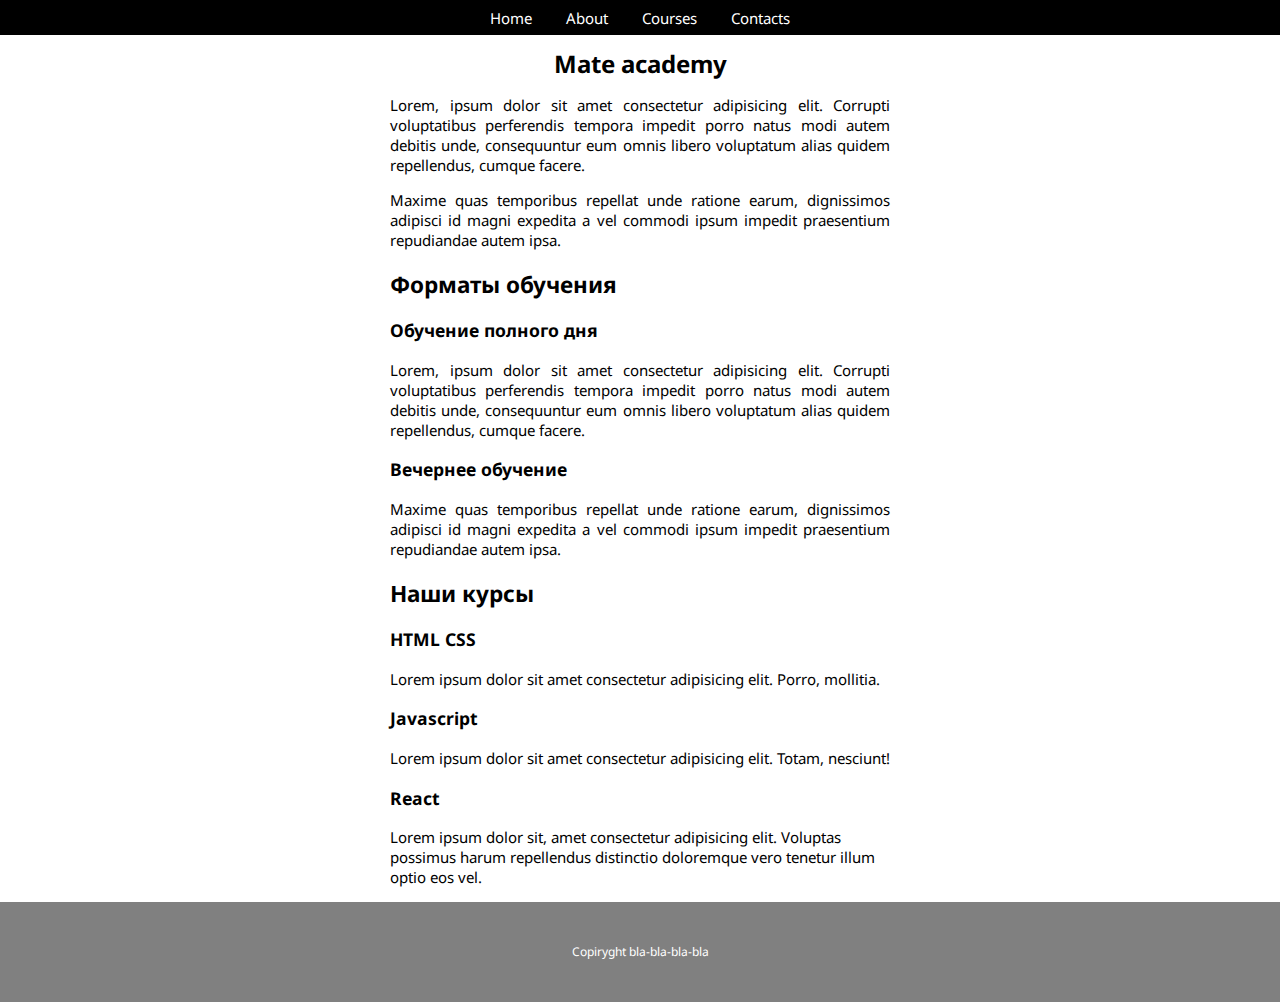
==== Third-fourth lesson/index.html @ 7d211947 "Lesson3-5" ====
<!DOCTYPE html>
<html lang="en">
<head>
    <meta charset="UTF-8">
    <meta http-equiv="X-UA-Compatible" content="IE=edge">
    <meta name="viewport" content="width=device-width, initial-scale=1.0">
    <title>Document</title>
    <link rel="stylesheet" href="style.css">
    <link rel="preconnect" href="https://fonts.googleapis.com">
    <link rel="preconnect" href="https://fonts.gstatic.com" crossorigin>
    <link href="https://fonts.googleapis.com/css2?family=Noto+Sans:ital,wght@0,400;0,700;1,400;1,700&display=swap" rel="stylesheet">
</head>
<body>
    <header>
        <nav class="nav">
            <a class="nav__link" href="index.html">Home</a>
            <a class="nav__link" href="about.html">About</a>
            <a class="nav__link" href="courses.html">Courses</a>
            <a class="nav__link" href="contacts.html">Contacts</a>
        </nav>
    </header>
    
    <main class="container">
        <h1 class="title">Mate academy</h1>

        <section>
            <p class="text">
                Lorem, ipsum dolor sit amet consectetur adipisicing elit. Corrupti voluptatibus perferendis tempora impedit porro natus modi autem debitis unde, consequuntur eum omnis libero voluptatum alias quidem repellendus, cumque facere.
            </p>
            <p class="text">
                Maxime quas temporibus repellat unde ratione earum, dignissimos adipisci id magni expedita a vel commodi ipsum impedit praesentium repudiandae autem ipsa.
            </p>
        </section>
        <section>
            <h2>Форматы обучения</h2>
            <article>
                <h3>Обучение полного дня</h3>
                <p class="text">
                    Lorem, ipsum dolor sit amet consectetur adipisicing elit. Corrupti voluptatibus perferendis tempora impedit porro natus modi autem debitis unde, consequuntur eum omnis libero voluptatum alias quidem repellendus, cumque facere.
                </p>
            </article>
            <article>
                <h3>Вечернее обучение</h3>
                <p class="text">
                    Maxime quas temporibus repellat unde ratione earum, dignissimos adipisci id magni expedita a vel commodi ipsum impedit praesentium repudiandae autem ipsa.
                </p>
            </article>
        </section>
        <section>
            <h2>Наши курсы</h2>
        
            <article>
                <h3>HTML CSS</h3>
                <p>
                    Lorem ipsum dolor sit amet consectetur adipisicing elit. Porro, mollitia.
                </p>
            </article>
            <article>
                <h3>Javascript</h3>
                <p>
                    Lorem ipsum dolor sit amet consectetur adipisicing elit. Totam, nesciunt!
                </p>
            </article>
            <article>
                <h3>React</h3>
                <p>
                    Lorem ipsum dolor sit, amet consectetur adipisicing elit. Voluptas possimus harum repellendus distinctio doloremque vero tenetur illum optio eos vel.
                </p>
            </article>
        </section>
    </main>
    


    <footer class="footer"> 
        Copiryght bla-bla-bla-bla
    </footer>
</body>
</html>
---- Third-fourth lesson/style.css ----
/* @font-face {
    font-family: Roboto;
    src: url(fonts/Toboto-Regular.ttf);
} */
html {
    font-family: 'Noto Sans', sans-serif;
    font-size: 12px;
}

body {
    margin: 0;
}

.nav {
    font-size: 1.25rem;
    padding: 0.5em 0;
    text-align: center;
    background-color: black;
}

.nav__link {
    margin: 0 1em;
    color: white;
    text-decoration: none;

}
.container {
    font-size: 1.25rem;
    width: 500px;
    margin: 0 auto;
}

.text {
    text-align: justify;
}

.title {
    font-size: 2rem;
    margin: 0.5em 0;
    text-align: center;
}

.subtitle {
    text-align: center;
}

.footer {
    height: 100px;
    
    line-height: 100px;
    text-align: center;
    background-color: rgb(30%, 10%, 50%);
    background-color: rgb(40, 40, 40);
    background-color: #808080;
    color: white;
}
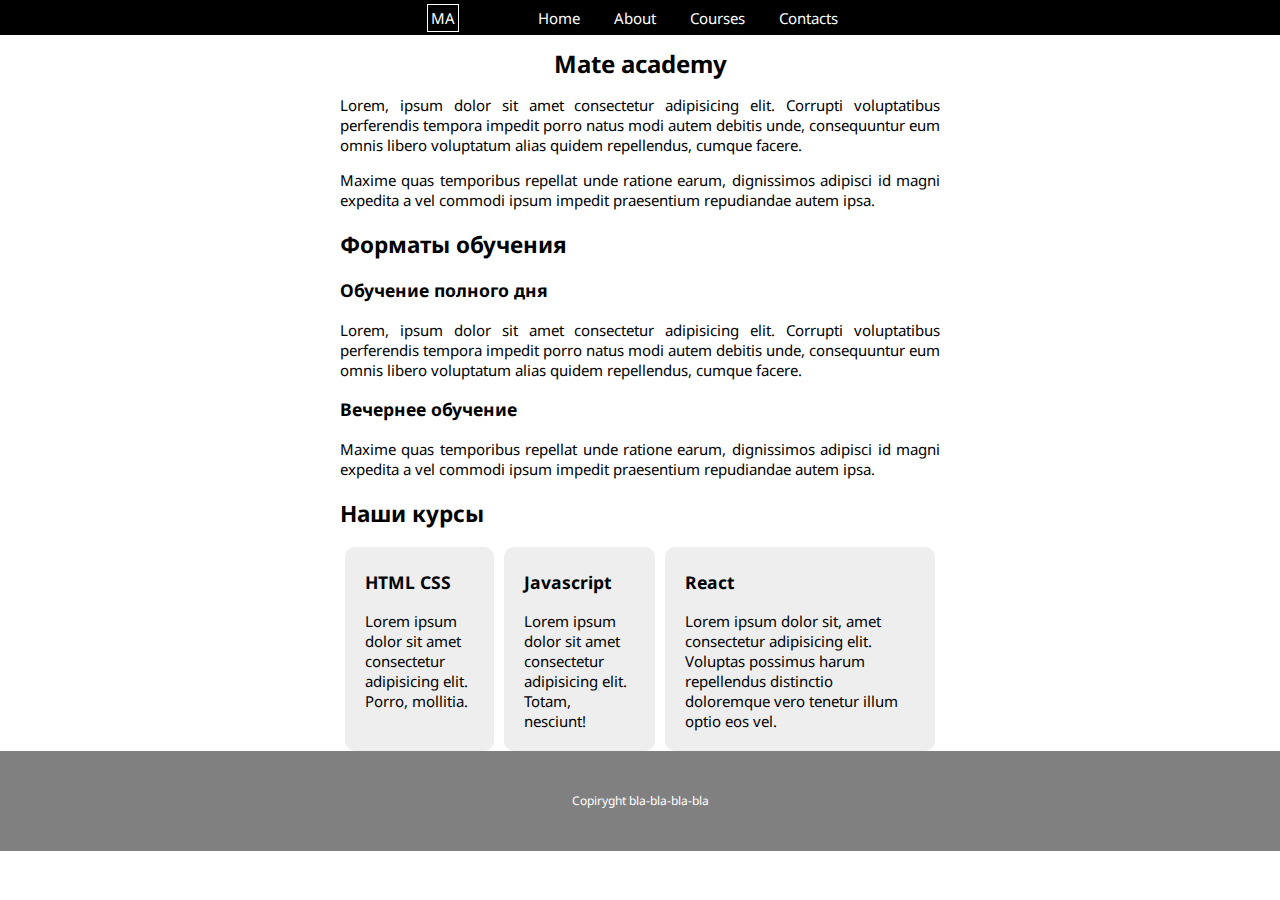
==== commit a2e21419: "display flex" ====
--- a/Third-fourth lesson/index.html
+++ b/Third-fourth lesson/index.html
@@ -11,7 +11,8 @@
     <link href="https://fonts.googleapis.com/css2?family=Noto+Sans:ital,wght@0,400;0,700;1,400;1,700&display=swap" rel="stylesheet">
 </head>
 <body>
-    <header>
+    <header class="header">
+        <span class="logo">MA</span>
         <nav class="nav">
             <a class="nav__link" href="index.html">Home</a>
             <a class="nav__link" href="about.html">About</a>
@@ -24,12 +25,14 @@
         <h1 class="title">Mate academy</h1>
 
         <section>
-            <p class="text">
-                Lorem, ipsum dolor sit amet consectetur adipisicing elit. Corrupti voluptatibus perferendis tempora impedit porro natus modi autem debitis unde, consequuntur eum omnis libero voluptatum alias quidem repellendus, cumque facere.
-            </p>
-            <p class="text">
-                Maxime quas temporibus repellat unde ratione earum, dignissimos adipisci id magni expedita a vel commodi ipsum impedit praesentium repudiandae autem ipsa.
-            </p>
+            <article>
+                <p class="text">
+                    Lorem, ipsum dolor sit amet consectetur adipisicing elit. Corrupti voluptatibus perferendis tempora impedit porro natus modi autem debitis unde, consequuntur eum omnis libero voluptatum alias quidem repellendus, cumque facere.
+                </p>
+                <p class="text">
+                    Maxime quas temporibus repellat unde ratione earum, dignissimos adipisci id magni expedita a vel commodi ipsum impedit praesentium repudiandae autem ipsa.
+                </p>
+            </article>
         </section>
         <section>
             <h2>Форматы обучения</h2>
@@ -49,24 +52,26 @@
         <section>
             <h2>Наши курсы</h2>
         
-            <article>
-                <h3>HTML CSS</h3>
-                <p>
-                    Lorem ipsum dolor sit amet consectetur adipisicing elit. Porro, mollitia.
-                </p>
-            </article>
-            <article>
-                <h3>Javascript</h3>
-                <p>
-                    Lorem ipsum dolor sit amet consectetur adipisicing elit. Totam, nesciunt!
-                </p>
-            </article>
-            <article>
-                <h3>React</h3>
-                <p>
-                    Lorem ipsum dolor sit, amet consectetur adipisicing elit. Voluptas possimus harum repellendus distinctio doloremque vero tenetur illum optio eos vel.
-                </p>
-            </article>
+            <div class="courses">
+                <article class="course">
+                    <h3>HTML CSS</h3>
+                    <p>
+                        Lorem ipsum dolor sit amet consectetur adipisicing elit. Porro, mollitia.
+                    </p>
+                </article>
+                <article class="course">
+                    <h3>Javascript</h3>
+                    <p>
+                        Lorem ipsum dolor sit amet consectetur adipisicing elit. Totam, nesciunt!
+                    </p>
+                </article>
+                <article class="course">
+                    <h3>React</h3>
+                    <p>
+                        Lorem ipsum dolor sit, amet consectetur adipisicing elit. Voluptas possimus harum repellendus distinctio doloremque vero tenetur illum optio eos vel.
+                    </p>
+                </article>
+            </div>
         </section>
     </main>
     
--- a/Third-fourth lesson/style.css
+++ b/Third-fourth lesson/style.css
@@ -11,13 +11,23 @@
     margin: 0;
 }
 
-.nav {
+.logo {
+    margin-right: 60px;
+    border: 1px solid #fff;
+    padding: 3px;
+    color: #fff;
+}
+
+.header {
     font-size: 1.25rem;
     padding: 0.5em 0;
     text-align: center;
     background-color: black;
 }
 
+.nav {
+    display: inline;
+}
 .nav__link {
     margin: 0 1em;
     color: white;
@@ -26,7 +36,7 @@
 }
 .container {
     font-size: 1.25rem;
-    width: 500px;
+    width: 600px;
     margin: 0 auto;
 }
 
@@ -44,6 +54,17 @@
     text-align: center;
 }
 
+.courses {
+    display: flex;
+}
+
+.course {
+    margin: 0 5px;
+    padding: 5px 20px;
+    border-radius: 10px;
+    background-color: #eee;
+}
+
 .footer {
     height: 100px;
     
